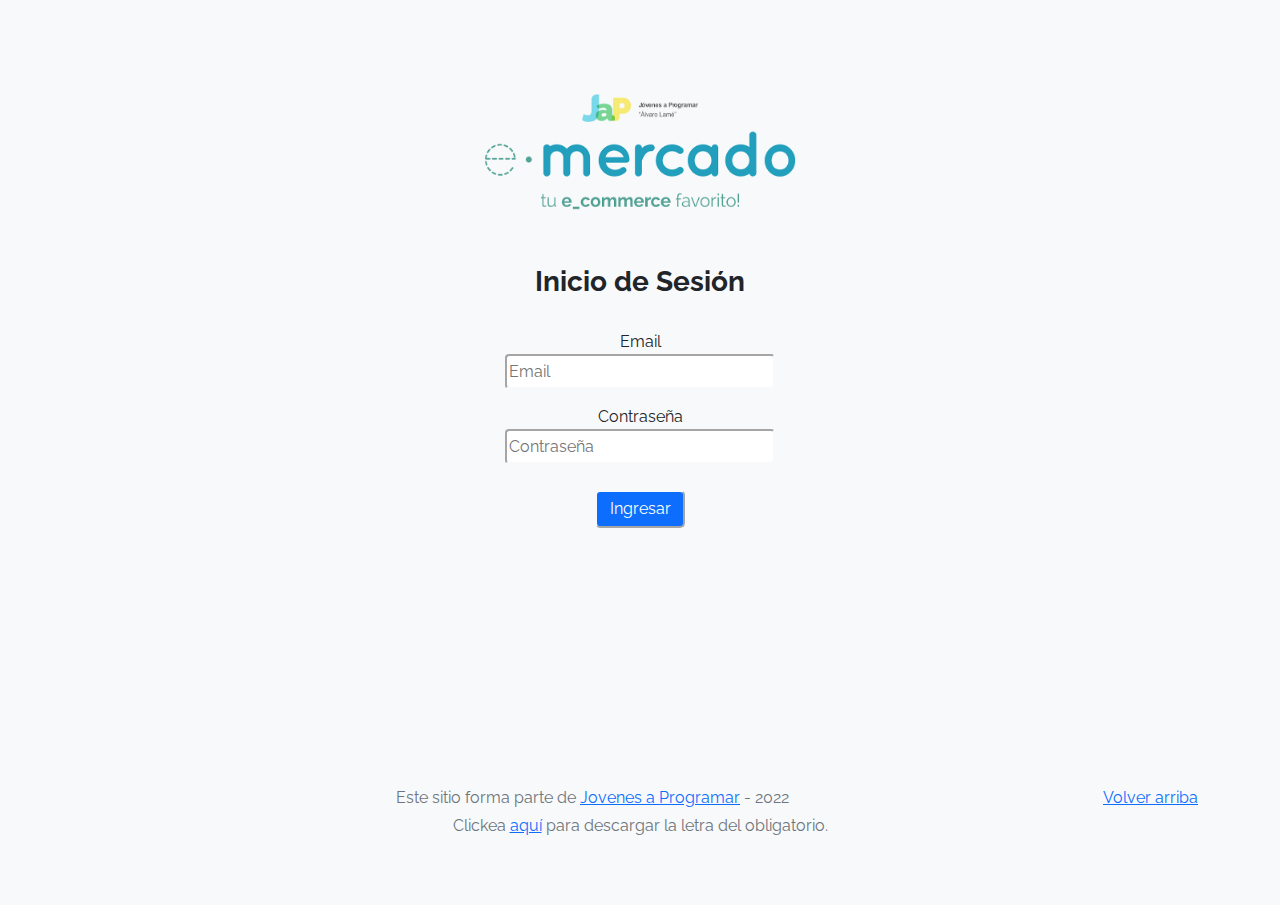
==== index.html @ ce30450d "." ====
<!DOCTYPE html>
<html lang="es">

<head>
  <meta http-equiv="Content-Type" content="text/html; charset=UTF-8">
  <meta name="viewport" content="width=device-width, initial-scale=1, shrink-to-fit=no">
  <title>eMercado - Todo lo que busques está aquí</title>
  
  <link href="https://fonts.googleapis.com/css?family=Raleway:300,300i,400,400i,700,700i,900,900i" rel="stylesheet">
  <link href="css/bootstrap.min.css" rel="stylesheet">
  <link href="css/styles.css" rel="stylesheet">
  <style>
    body {
      background-color:#F8F9FA;
      text-align: center;
      margin: 15px;
    }
      
    #boton{
    background-color: #0D6EFD;
    color: white;
    margin: 10px;
    border-radius: 5px;
    width: 90px;
    height: 38px;
    border-color: #F8F9FA;
    }

    #image{
    width: 400px;
    margin: 25px;
    }

    #contraseña, #email{
      width: 270px;
      height: 35px;
      border-color:#F8F9FA;
      border-radius: 4px;
      }

      #alertae , #alertac{
        color: red;
      }
</style>
</head>
<body>
  <main class="mt-5">
    <div class="container" >
      <img src="./img/login.png" id="image" alt="login">
      <h3><strong>Inicio de Sesión</strong></h3>
      <br>
      <label for="email">Email</label>
      <br>
      <input type="email" id="email" placeholder="Email" required>
      <br>
      <p id="alertae"></p>
      <label for="contraseña">Contraseña</label>
      <br>
      <input type="password" id="contraseña" placeholder="Contraseña" required>
      <br>
      <p id="alertac"></p>
      <input type="submit" id="boton" value="Ingresar">
      </div>
  </main>
  <footer class="text-muted">
    <div class="container">
      <p class="float-end">
        <a href="#">Volver arriba</a>
      </p>
      <p>Este sitio forma parte de <a href="https://jovenesaprogramar.edu.uy/" target="_blank">Jovenes a Programar</a> -
        2022</p>
      <p>Clickea <a target="_blank" href="Letra.pdf">aquí</a> para descargar la letra del obligatorio.</p>
    </div>
  </footer>
  
  <script src="js/login.js"></script>
</body>

</html>
---- css/styles.css ----
.jumbotron,
.card-body,
.container,
.site-header {
  font-family: 'Raleway', serif !important;
}

.jumbotron .display-4 {
  font-weight: bold;
}

nav a {
  text-decoration: none;
}

.bd-placeholder-img {
  font-size: 1.125rem;
  text-anchor: middle;
  -webkit-user-select: none;
  -moz-user-select: none;
  -ms-user-select: none;
  user-select: none;
}

@media (min-width: 768px) {
  .bd-placeholder-img-lg {
    font-size: 3.5rem;
  }
}

.jumbotron {
  height: 50vh;
  padding: 5em inherit;
  margin-bottom: 0;
  background-color: #53C0FB;
  background: url('../img/cover_back.png');
  background-size: cover;
  background-position: center;
  background-repeat: no-repeat;
  color: black;
  font-weight: bold;
}

@media (min-width: 768px) {
  .jumbotron {
    padding-top: 6rem;
    padding-bottom: 6rem;
  }
}

.jumbotron p:last-child {
  margin-bottom: 0;
}

.jumbotron-heading {
  font-weight: 300;
}

.jumbotron .container {
  max-width: 40rem;
  background-color: rgba(255, 255, 255, 0.5);
  border-radius: 10px;
  text-shadow: 1px 1px 2px grey;
}

.jumbotron .lead {
  font-size: 38px;
}

footer {
  padding-top: 3rem;
  padding-bottom: 3rem;
}

footer p {
  margin-bottom: .25rem;
}

.site-header a {
  color: white;
  transition: ease-in-out color .15s;
}

.site-header .dropdown-menu a {
  color: black;
}

.dropzone {
  border: 2px dashed #0087F7;
  border-radius: 5px;
  background: white;
}

.img-fit {
  max-height: 100%;
}

.alert {
  position: fixed;
  top: 80px;
  width: 50%;
  left: 50%;
  transform: translate(-50%, 0);
}

.lds-ring {
  display: inline-block;
  position: relative;
  width: 64px;
  height: 64px;
  top: 50%;
  left: 50%;
}

.cursor-active {
  cursor: pointer;
}

.left {
  float: left;
  padding: 4px;
  background-color: rgba(255, 255, 255, 0.5);
}

.lds-ring div {
  box-sizing: border-box;
  display: block;
  position: absolute;
  width: 51px;
  height: 51px;
  margin: 6px;
  border: 6px solid #fff;
  border-radius: 50%;
  animation: lds-ring 1.2s cubic-bezier(0.5, 0, 0.5, 1) infinite;
  border-color: #fff transparent transparent transparent;
}

.lds-ring div:nth-child(1) {
  animation-delay: -0.45s;
}

.lds-ring div:nth-child(2) {
  animation-delay: -0.3s;
}

.lds-ring div:nth-child(3) {
  animation-delay: -0.15s;
}

@keyframes lds-ring {
  0% {
    transform: rotate(0deg);
  }

  100% {
    transform: rotate(360deg);
  }
}

.signin {
  width: 100%;
  max-width: 330px;
  padding: 15px;
  margin: auto;
}

#spinner-wrapper {
  position: fixed;
  background-color: rgba(0, 0, 0, 0.5);
  width: 100%;
  height: 100%;
  top: 0;
  left: 0;
  z-index: 1021;
  display: none;
}

main {
  min-height: calc(100vh - 210px);
}

a.custom-card,
a.custom-card:hover {
  color: inherit;
  text-decoration: inherit;
}

.checked {
  color: orange;
}

.text{
text-align: center;
}
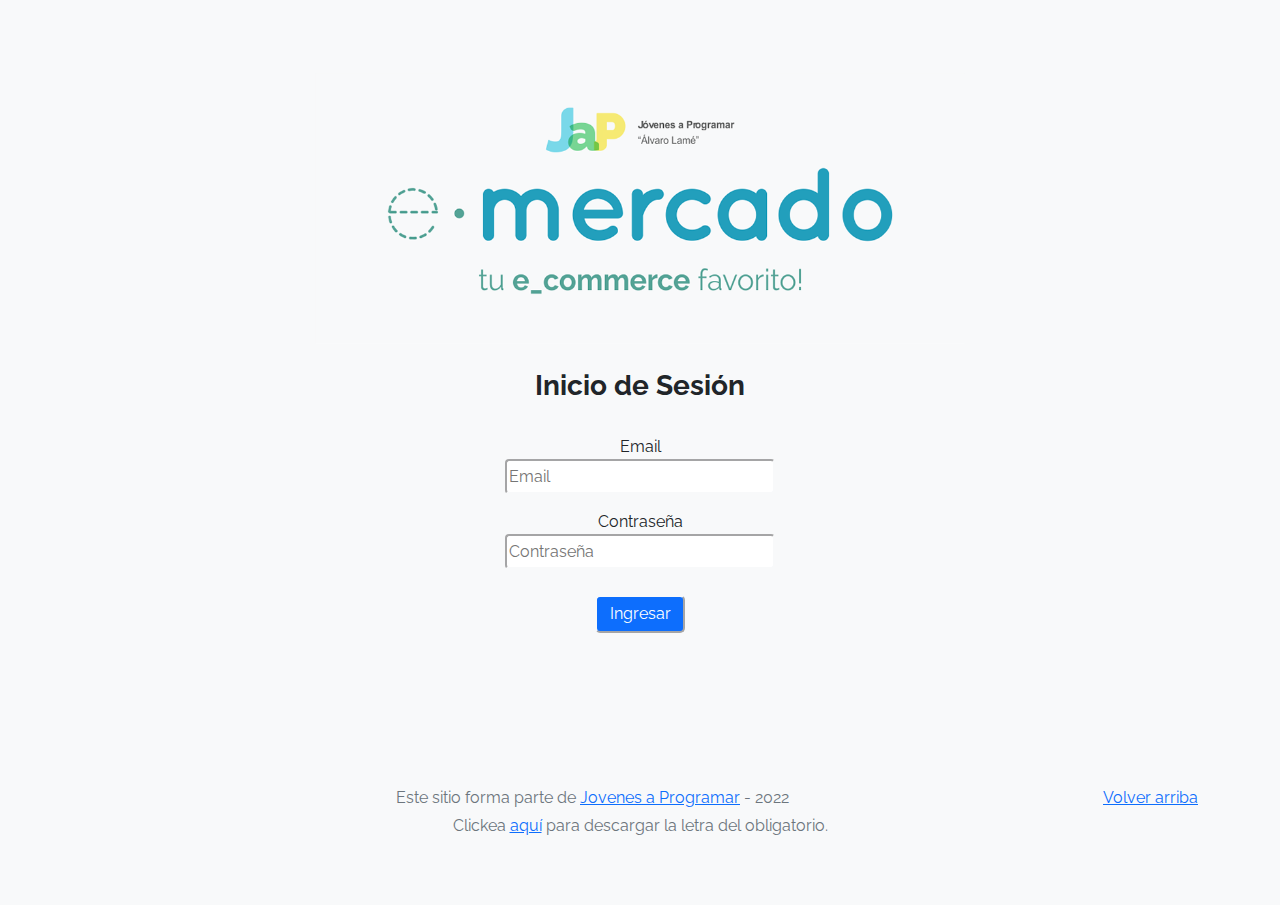
==== commit e2c29f99: "." ====
--- a/index.html
+++ b/index.html
@@ -9,6 +9,8 @@
   <link href="https://fonts.googleapis.com/css?family=Raleway:300,300i,400,400i,700,700i,900,900i" rel="stylesheet">
   <link href="css/bootstrap.min.css" rel="stylesheet">
   <link href="css/styles.css" rel="stylesheet">
+  <script src = "https://apis.google.com/js/platform.js" async defer></script>
+  <meta name="google-signin-client_id" content ="571091649175-e5lb4jr9p3i3odp0a0e0f39718rc2efj.apps.googleusercontent.com">
   <style>
     body {
       background-color:#F8F9FA;
@@ -27,7 +29,7 @@
     }
 
     #image{
-    width: 400px;
+    width: 650px;
     margin: 25px;
     }
 
@@ -41,6 +43,12 @@
       #alertae , #alertac{
         color: red;
       }
+
+      #abcRioButtonContentWrapper{
+        height: 0;
+      }
+
+      
 </style>
 </head>
 <body>
@@ -60,7 +68,10 @@
       <br>
       <p id="alertac"></p>
       <input type="submit" id="boton" value="Ingresar">
-      </div>
+      <br>
+    </div>
+  
+    
   </main>
   <footer class="text-muted">
     <div class="container">
@@ -74,6 +85,7 @@
   </footer>
   
   <script src="js/login.js"></script>
+  
 </body>
 
 </html>--- a/css/styles.css
+++ b/css/styles.css
@@ -193,4 +193,15 @@
 text-align: center;
 }
 
-
+#inicio{
+  color: white;
+}
+
+#cuerpo{
+  width: 550px ;
+  height: 100px;
+}
+
+#carrito_titulo{
+  text-align: center;
+}
